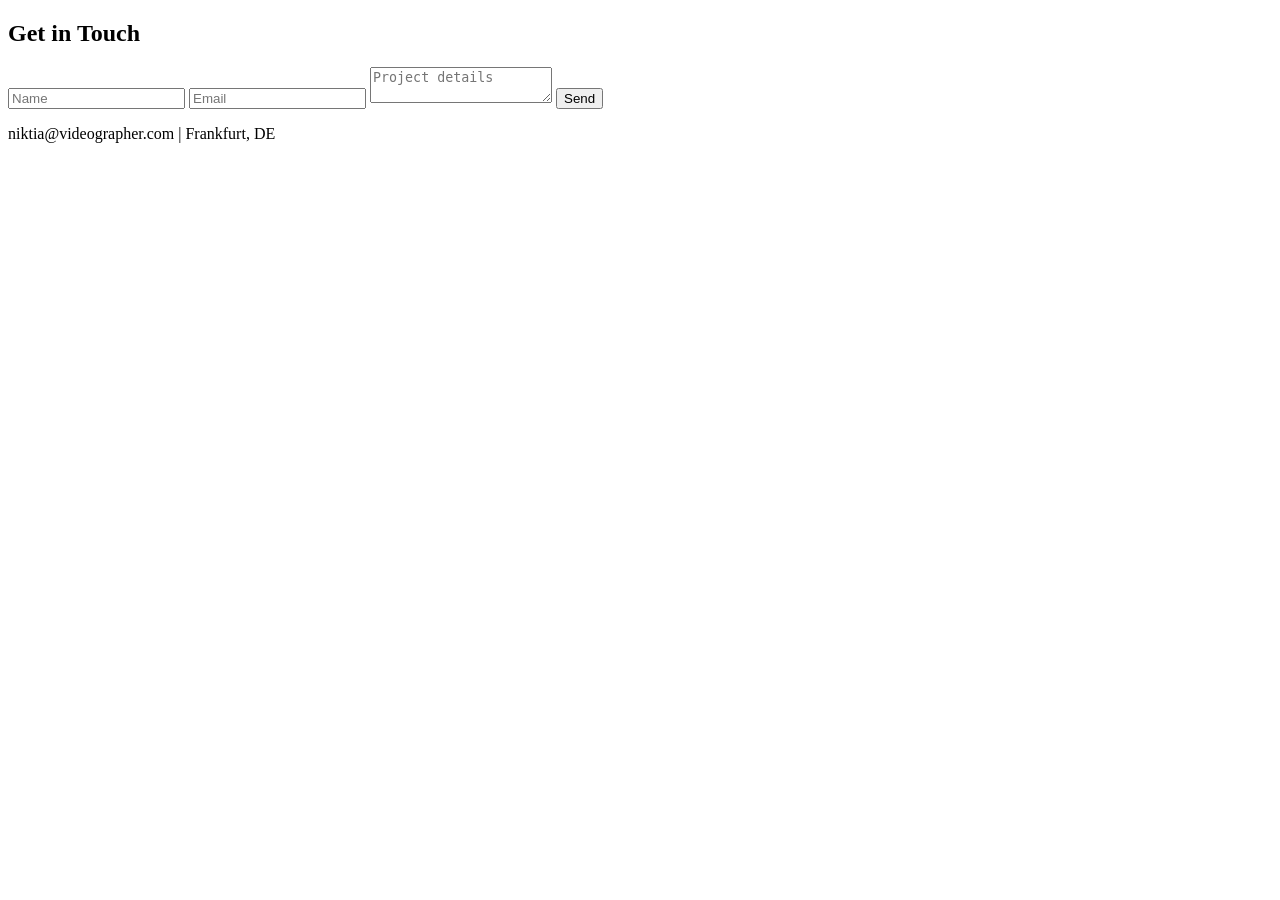
==== contact.html @ 21d22241 "Create contact.html" ====
<!DOCTYPE html>
<html lang="en">
<head>
    <meta charset="UTF-8">
    <meta name="viewport" content="width=device-width, initial-scale=1.0">
    <title>Contact - Niktia</title>
    <link rel="stylesheet" href="style.css">
</head>
<body>
    <nav><!-- Same nav --></nav>
    <main>
        <h2>Get in Touch</h2>
        <form>
            <input type="text" placeholder="Name">
            <input type="email" placeholder="Email">
            <textarea placeholder="Project details"></textarea>
            <button>Send</button>
        </form>
        <p>niktia@videographer.com | Frankfurt, DE</p>
    </main>
</body>
</html>
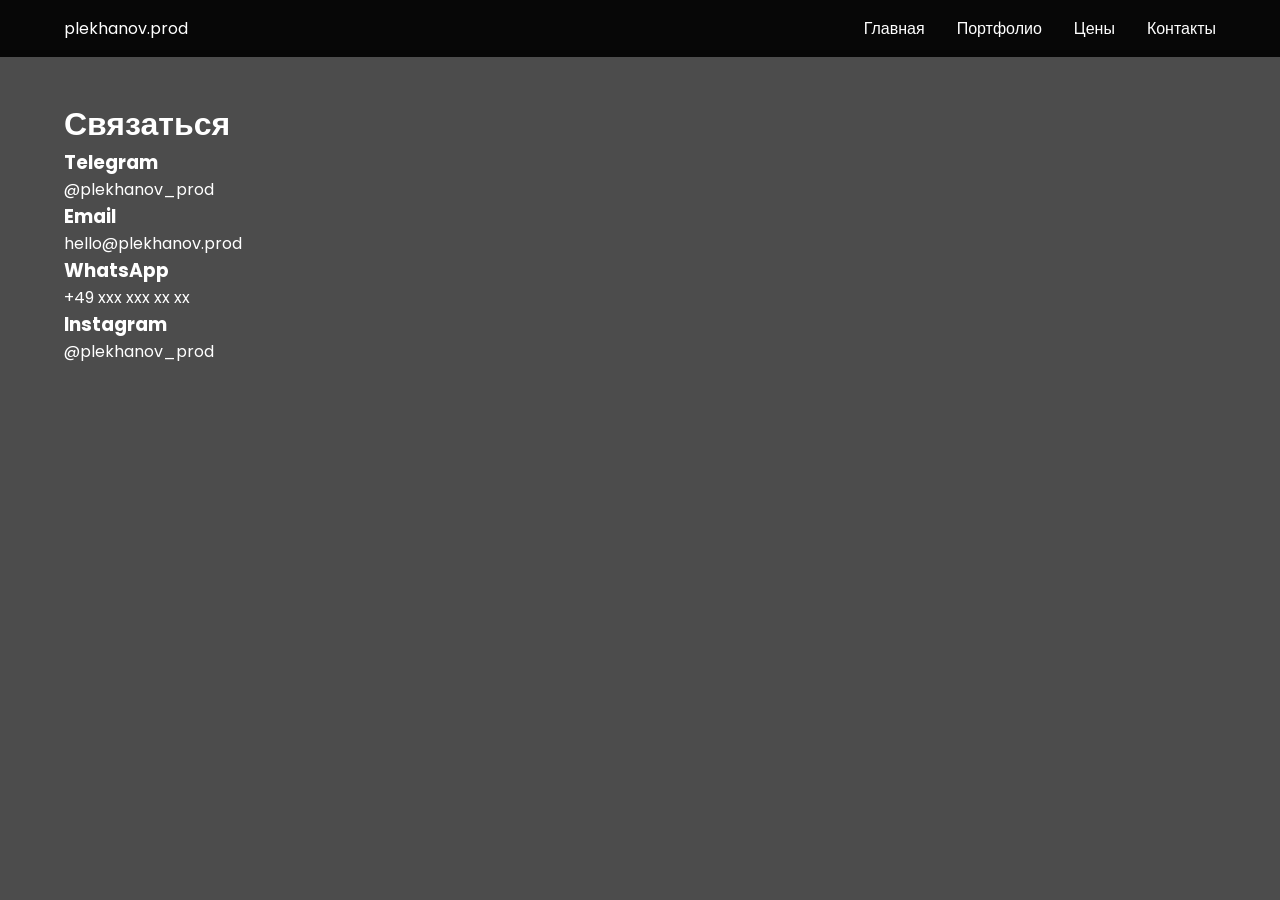
==== commit f984451c: "Update contact.html" ====
--- a/contact.html
+++ b/contact.html
@@ -1,22 +1,43 @@
 <!DOCTYPE html>
-<html lang="en">
+<html lang="ru">
 <head>
     <meta charset="UTF-8">
     <meta name="viewport" content="width=device-width, initial-scale=1.0">
-    <title>Contact - Niktia</title>
+    <title>Контакты - plekhanov.prod</title>
     <link rel="stylesheet" href="style.css">
 </head>
 <body>
-    <nav><!-- Same nav --></nav>
-    <main>
-        <h2>Get in Touch</h2>
-        <form>
-            <input type="text" placeholder="Name">
-            <input type="email" placeholder="Email">
-            <textarea placeholder="Project details"></textarea>
-            <button>Send</button>
-        </form>
-        <p>niktia@videographer.com | Frankfurt, DE</p>
+    <nav class="header">
+        <a href="index.html" class="logo">plekhanov.<span>prod</span></a>
+        <ul>
+            <li><a href="index.html">Главная</a></li>
+            <li><a href="portfolio.html">Портфолио</a></li>
+            <li><a href="prices.html">Цены</a></li>
+            <li><a href="contacts.html" class="active">Контакты</a></li>
+        </ul>
+    </nav>
+    
+    <main class="contacts-main fade-in">
+        <h1>Связаться</h1>
+        <div class="platforms">
+            <!-- PASTE YOUR LINKS HERE -->
+            <div class="platform">
+                <h3>Telegram</h3>
+                <p>@plekhanov_prod</p>
+            </div>
+            <div class="platform">
+                <h3>Email</h3>
+                <p>hello@plekhanov.prod</p>
+            </div>
+            <div class="platform">
+                <h3>WhatsApp</h3>
+                <p>+49 xxx xxx xx xx</p>
+            </div>
+            <div class="platform">
+                <h3>Instagram</h3>
+                <p>@plekhanov_prod</p>
+            </div>
+        </div>
     </main>
 </body>
 </html>
--- a/style.css
+++ b/style.css
@@ -0,0 +1,27 @@
+@import url('https://fonts.googleapis.com/css2?family=Poppins:wght@300;600&display=swap');
+
+* { margin: 0; padding: 0; box-sizing: border-box; }
+body { 
+    font-family: 'Poppins', sans-serif; 
+    background: linear-gradient(rgba(0,0,0,0.7), rgba(0,0,0,0.7)), 
+                url('https://images.unsplash.com/photo-1507003211169-0a1dd7228f2d?ixlib=rb-4.0.3&auto=format&fit=crop&w=2070&q=80') center/cover fixed;
+    color: #fff; min-height: 100vh;
+}
+nav { 
+    display: flex; justify-content: space-between; align-items: center; 
+    padding: 1rem 5%; background: rgba(0,0,0,0.9); position: fixed; width: 100%; top: 0; z-index: 10;
+}
+nav h1 { font-size: 1.8rem; }
+nav h1 span { color: #ff6b35; }
+nav ul { display: flex; list-style: none; gap: 2rem; }
+nav a { color: #fff; text-decoration: none; }
+main { padding: 100px 5% 5%; }
+.hero, h2 { text-align: center; margin: 3rem 0; }
+.hero h2 { font-size: 3rem; }
+.gallery { display: grid; grid-template-columns: repeat(auto-fit, minmax(350px,1fr)); gap: 2rem; }
+.video-item iframe { width: 100%; height: 250px; border-radius: 10px; }
+.price-card { background: rgba(255,255,255,0.1); padding: 2rem; border-radius: 15px; margin: 1rem 0; }
+form { max-width: 500px; margin: 0 auto; display: flex; flex-direction: column; gap: 1rem; }
+input, textarea, button { padding: 1rem; border: none; border-radius: 5px; font-size: 1rem; }
+button { background: #ff6b35; color: #fff; cursor: pointer; }
+@media (max-width: 768px) { nav ul { flex-direction: column; gap: 1rem; } }
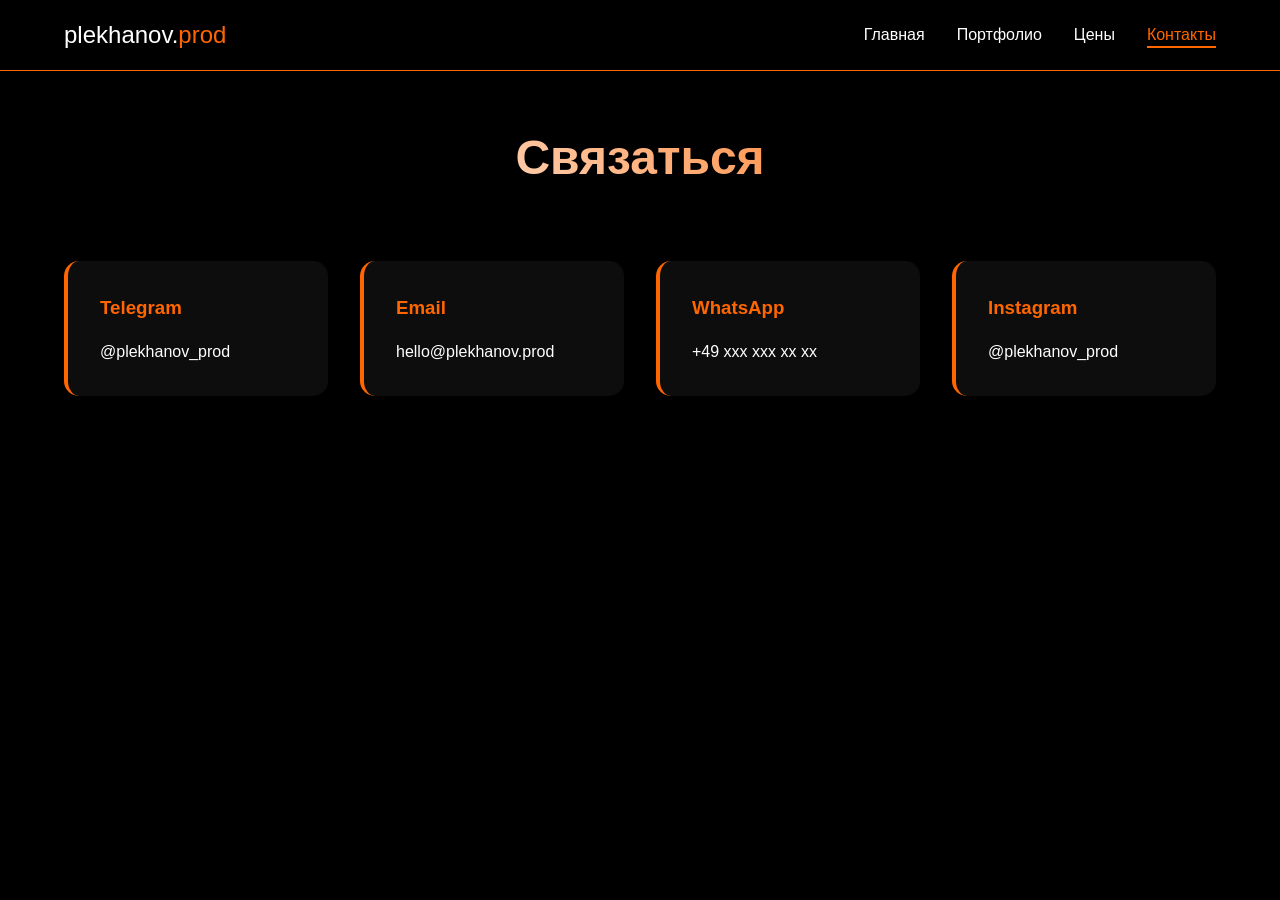
==== commit f886824e: "Update contact.html" ====
--- a/contact.html
+++ b/contact.html
@@ -6,6 +6,18 @@
     <title>Контакты - plekhanov.prod</title>
     <link rel="stylesheet" href="style.css">
 </head>
+<script>
+document.addEventListener('DOMContentLoaded', function() {
+    const currentPage = window.location.pathname.split('/').pop() || 'index.html';
+    const links = document.querySelectorAll('.header a');
+    
+    links.forEach(link => {
+        if (link.getAttribute('href') === currentPage) {
+            link.classList.add('active');
+        }
+    });
+});
+</script>
 <body>
     <nav class="header">
         <a href="index.html" class="logo">plekhanov.<span>prod</span></a>
--- a/style.css
+++ b/style.css
@@ -1,27 +1,230 @@
-@import url('https://fonts.googleapis.com/css2?family=Poppins:wght@300;600&display=swap');
-
 * { margin: 0; padding: 0; box-sizing: border-box; }
-body { 
-    font-family: 'Poppins', sans-serif; 
-    background: linear-gradient(rgba(0,0,0,0.7), rgba(0,0,0,0.7)), 
-                url('https://images.unsplash.com/photo-1507003211169-0a1dd7228f2d?ixlib=rb-4.0.3&auto=format&fit=crop&w=2070&q=80') center/cover fixed;
-    color: #fff; min-height: 100vh;
-}
-nav { 
-    display: flex; justify-content: space-between; align-items: center; 
-    padding: 1rem 5%; background: rgba(0,0,0,0.9); position: fixed; width: 100%; top: 0; z-index: 10;
-}
-nav h1 { font-size: 1.8rem; }
-nav h1 span { color: #ff6b35; }
-nav ul { display: flex; list-style: none; gap: 2rem; }
-nav a { color: #fff; text-decoration: none; }
-main { padding: 100px 5% 5%; }
-.hero, h2 { text-align: center; margin: 3rem 0; }
-.hero h2 { font-size: 3rem; }
-.gallery { display: grid; grid-template-columns: repeat(auto-fit, minmax(350px,1fr)); gap: 2rem; }
-.video-item iframe { width: 100%; height: 250px; border-radius: 10px; }
-.price-card { background: rgba(255,255,255,0.1); padding: 2rem; border-radius: 15px; margin: 1rem 0; }
-form { max-width: 500px; margin: 0 auto; display: flex; flex-direction: column; gap: 1rem; }
-input, textarea, button { padding: 1rem; border: none; border-radius: 5px; font-size: 1rem; }
-button { background: #ff6b35; color: #fff; cursor: pointer; }
-@media (max-width: 768px) { nav ul { flex-direction: column; gap: 1rem; } }
+
+body {
+    font-family: -apple-system, BlinkMacSystemFont, 'Segoe UI', sans-serif;
+    background: #000;
+    color: #fff;
+    line-height: 1.6;
+    overflow-x: hidden;
+}
+
+.header {
+    position: fixed;
+    top: 0;
+    width: 100%;
+    background: rgba(0,0,0,0.95);
+    backdrop-filter: blur(10px);
+    padding: 1rem 5%;
+    display: flex;
+    justify-content: space-between;
+    align-items: center;
+    z-index: 1000;
+    border-bottom: 1px solid #FF6600;
+}
+
+.logo { 
+    font-size: 1.5rem; 
+    font-weight: 700; 
+    text-decoration: none;
+    color: #fff;
+}
+
+.logo span { color: #FF6600; }
+
+.header ul {
+    display: flex;
+    list-style: none;
+    gap: 2rem;
+}
+
+.header a {
+    color: #fff;
+    text-decoration: none;
+    font-weight: 500;
+    transition: color 0.3s ease;
+    position: relative;
+}
+
+.header a:hover, .header a.active {
+    color: #FF6600;
+}
+
+.header a.active::after {
+    content: '';
+    position: absolute;
+    bottom: -5px;
+    left: 0;
+    width: 100%;
+    height: 2px;
+    background: #FF6600;
+}
+
+.hero {
+    height: 100vh;
+    background-size: cover;
+    background-position: center;
+    position: relative;
+}
+
+.hero-overlay {
+    position: absolute;
+    top: 0;
+    left: 0;
+    right: 0;
+    bottom: 0;
+    background: rgba(0,0,0,0.6);
+}
+
+.main-content, .prices-main, .contacts-main {
+    min-height: 100vh;
+    padding: 120px 5% 5%;
+    max-width: 1400px;
+    margin: 0 auto;
+}
+
+.bio, .prices-main h1, .contacts-main h1 {
+    text-align: center;
+    max-width: 800px;
+    margin: 0 auto 4rem;
+}
+
+.bio h2, .prices-main h1, .contacts-main h1 {
+    font-size: 3rem;
+    margin-bottom: 2rem;
+    background: linear-gradient(45deg, #fff, #FF6600);
+    -webkit-background-clip: text;
+    -webkit-text-fill-color: transparent;
+    background-clip: text;
+}
+
+.bio p { font-size: 1.2rem; margin-bottom: 1.5rem; opacity: 0.9; }
+
+.portfolio-main {
+    padding: 120px 5% 5%;
+    max-width: 1400px;
+    margin: 0 auto;
+}
+
+.portfolio-item {
+    display: flex;
+    align-items: center;
+    min-height: 80vh;
+    padding: 4rem 0;
+    border-bottom: 1px solid rgba(255,102,0,0.3);
+}
+
+.text-right .text-content { order: 1; }
+.text-left .text-content { order: 2; }
+
+.text-content {
+    flex: 1;
+    padding: 0 4rem;
+}
+
+.text-content h2 {
+    font-size: 2.5rem;
+    margin-bottom: 1.5rem;
+    color: #FF6600;
+}
+
+.image-placeholder {
+    flex: 1;
+    height: 500px;
+    background-size: cover;
+    background-position: center;
+    border-radius: 20px;
+    border: 2px solid #FF6600;
+    transition: transform 0.5s ease, box-shadow 0.5s ease;
+}
+
+.image-placeholder:hover {
+    transform: scale(1.02);
+    box-shadow: 0 20px 40px rgba(255,102,0,0.3);
+}
+
+.price-grid {
+    display: grid;
+    grid-template-columns: repeat(auto-fit, minmax(300px, 1fr));
+    gap: 2rem;
+    margin-top: 4rem;
+}
+
+.price-card {
+    background: rgba(255,255,255,0.05);
+    padding: 2.5rem;
+    border-radius: 20px;
+    border: 1px solid rgba(255,102,0,0.3);
+    text-align: center;
+    transition: all 0.4s ease;
+}
+
+.price-card:hover {
+    background: rgba(255,102,0,0.1);
+    transform: translateY(-10px);
+    border-color: #FF6600;
+}
+
+.price-card h3 { color: #FF6600; font-size: 1.8rem; margin-bottom: 1rem; }
+.price { font-size: 2.5rem; font-weight: 700; color: #fff; margin-bottom: 1.5rem; }
+.price-card ul { list-style: none; text-align: left; }
+.price-card li { margin-bottom: 0.5rem; opacity: 0.9; }
+
+.platforms {
+    display: grid;
+    grid-template-columns: repeat(auto-fit, minmax(250px, 1fr));
+    gap: 2rem;
+    margin-top: 4rem;
+}
+
+.platform {
+    background: rgba(255,255,255,0.05);
+    padding: 2rem;
+    border-radius: 15px;
+    border-left: 4px solid #FF6600;
+    transition: all 0.3s ease;
+}
+
+.platform:hover {
+    background: rgba(255,102,0,0.1);
+    transform: translateX(10px);
+}
+
+.platform h3 { color: #FF6600; margin-bottom: 1rem; }
+
+/* ANIMATIONS */
+.fade-in {
+    opacity: 0;
+    transform: translateY(30px);
+    animation: fadeInUp 1s ease forwards;
+}
+
+.slide-in {
+    opacity: 0;
+    transform: translateY(50px);
+    animation: slideInUp 0.8s ease forwards;
+}
+
+.slide-in:nth-child(2) { animation-delay: 0.2s; }
+.slide-in:nth-child(3) { animation-delay: 0.4s; }
+
+@keyframes fadeInUp {
+    to {
+        opacity: 1;
+        transform: translateY(0);
+    }
+}
+
+@keyframes slideInUp {
+    to {
+        opacity: 1;
+        transform: translateY(0);
+    }
+}
+
+/* MOBILE */
+@media (max-width: 768px) {
+    .header ul { gap: 1rem; font-size: 0.9rem; }
+    .portfolio-item { flex-direction: column; text-align: center; }
+    .text-content { padding: 2rem 0; order: 2; }
+    .image-placeholder { height: 300px; order: 1; margin-bottom: 2rem; }
+}
